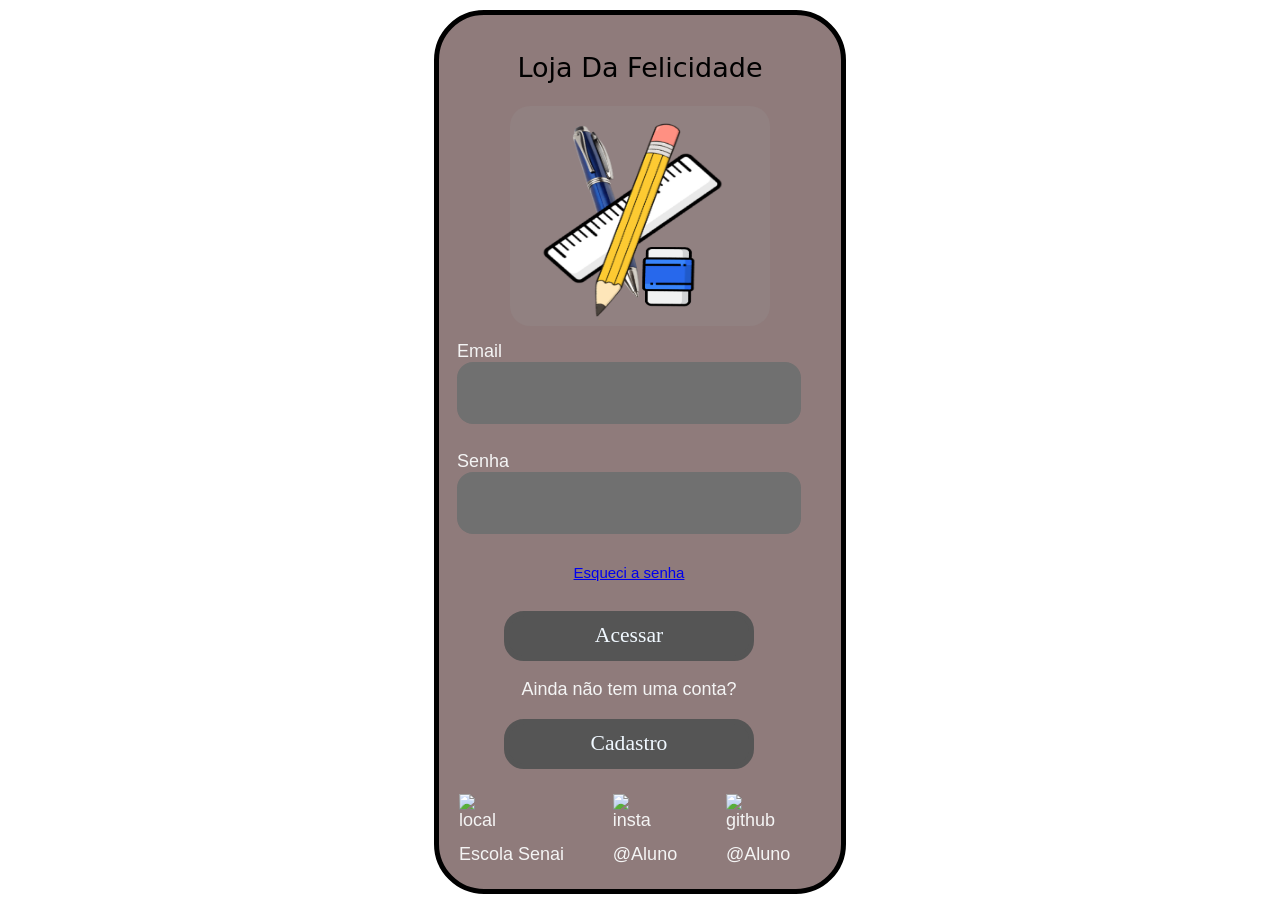
==== index.html @ 34cbfcb0 "2.0" ====
<!DOCTYPE html>
<html lang="en">
<head>
    <link rel="preconnect" href="https://fonts.googleapis.com">
    <link rel="preconnect" href="https://fonts.gstatic.com" crossorigin>
    <link href="https://fonts.googleapis.com/css2?family=Irish+Grover&display=swap" rel="stylesheet">
    <link rel="stylesheet" href="style.css">
    <meta charset="UTF-8">
    <meta name="viewport" content="width=device-width, initial-scale=1.0">
    <title>Document</title>
</head>
<body>

    <section class="Celular">

        <div class="titulo">
            <h1>Loja Da Felicidade</h1>
            <img src="Captura de tela 2026-05-14 101801.png" alt="lapis" style=" width: 260px;
    height: 220px; border-radius: 20px;">

        
        </div>

        <div class="Dados">

            <div class="Caixa"><label for="Email">Email</label><input type="text" ></div>

            <div class="Caixa"><label for="Senha">Senha</label><input type="text"></div>
            <label for="Esqueci"><a href="Esqueciasenha.html" style="font-size: smaller;">Esqueci a senha</a></label>
        </div>
 








        
        <div class="cadastro">
            <button>Acessar</button>
            <p>Ainda não tem uma conta?</p>
            <button >Cadastro</button>

            
    







        </div>
        <div class="locais">
        <img src="https://www.jacui.mg.leg.br/imagens/local.png/image" alt="local" style="width: 50px;height: 50px; display: flex;">
        <label for="">Escola Senai</label>
        
        <img src="https://upload.wikimedia.org/wikipedia/commons/thumb/a/a5/Instagram_icon.png/1280px-Instagram_icon.png" alt="insta" style="width: 50px;height: 50px; display: flex;"  >
        <label for="">@Aluno</label>

        <img src="https://cdn-icons-png.flaticon.com/512/25/25231.png" alt="github" style="width: 50px;height: 50px; display: flex;">
        <label for="">@Aluno</label>
 
    
    
    </div>

























    </section>
    
</body>
</html>
---- style.css ----
.Celular{

    width: 402px;
    height: 874px;
    background-color: rgb(143, 123, 123);
    margin: 10px auto;
    border: 5px solid black;
    border-radius: 50px;
    display: flex;
    justify-content: center;
    flex-direction: column;
}
h1{
    font-family: "Irish Grover", system-ui;
    font-weight: 400;
    font-style: normal;
  }
  
.titulo{
     width: 390px;
     height: 300px;
     margin: 15px auto;
     display: flex;
     justify-content: center;
     flex-wrap: wrap;
     font-size: large;
     font-family: 'Lucida Sans', 'Lucida Sans Regular', 'Lucida Grande', 'Lucida Sans Unicode', Geneva, Verdana, sans-serif;

}
.lapis{
    display: flex;
    width: 70px;
    height: 90px;
    padding: 20px;
}
.lapis img{
    width: 60px;
    height: 80px;

}


.Dados{
    display: flex;
    justify-content: center;
    flex-wrap: wrap;
    width: 380px;
    height: 340px;
    font-family: 'Franklin Gothic Medium', 'Arial Narrow', Arial, sans-serif;
    font-size: large;
    color: rgb(244, 244, 244);

}
.Caixa input{
    color: azure;
    display: flex;
    justify-content: center;
    border-radius: 16px;
    background-color: rgb(112, 112, 112);
    width: 340px;
    height: 60px;
    border: none;

}

.Dados button{
    
    border: 5px;
    border-radius: 20px;
    width: 150px;
    height: 70px;
    background-color: rgb(85, 85, 85);
    font-size: larger;
    font-family: Georgia, 'Times New Roman', Times, serif;
    color: aliceblue;
    
}
button:hover{
    background-color: rgb(173, 168, 178)    ;
}

.cadastro{
    display: flex;
    justify-content: center;
    flex-wrap: wrap;
    width: 380px;
    height: 200px;
    font-family: 'Franklin Gothic Medium', 'Arial Narrow', Arial, sans-serif;
    font-size: large;
    color: rgb(244, 244, 244);
}

.cadastro button{
    border: 5px solid rgb(85,85,85);
    border-radius: 20px;
    width: 250px;
    height: 50px;
    background-color: rgb(85, 85, 85);
    font-size: larger;
    font-family: Georgia, 'Times New Roman', Times, serif;
    color: aliceblue;
    flex-wrap: wrap;

}
button:hover{
    background-color: rgb(173, 168, 178)    ;
}
.locais{
    display: flex;
    justify-content: center;
    flex-wrap: wrap;
    flex-direction: column;
    padding: 20px;
    width: 380px;
    height: 100px;
    font-family: 'Franklin Gothic Medium', 'Arial Narrow', Arial, sans-serif;
    font-size: large;
    color: rgb(244, 244, 244);
}
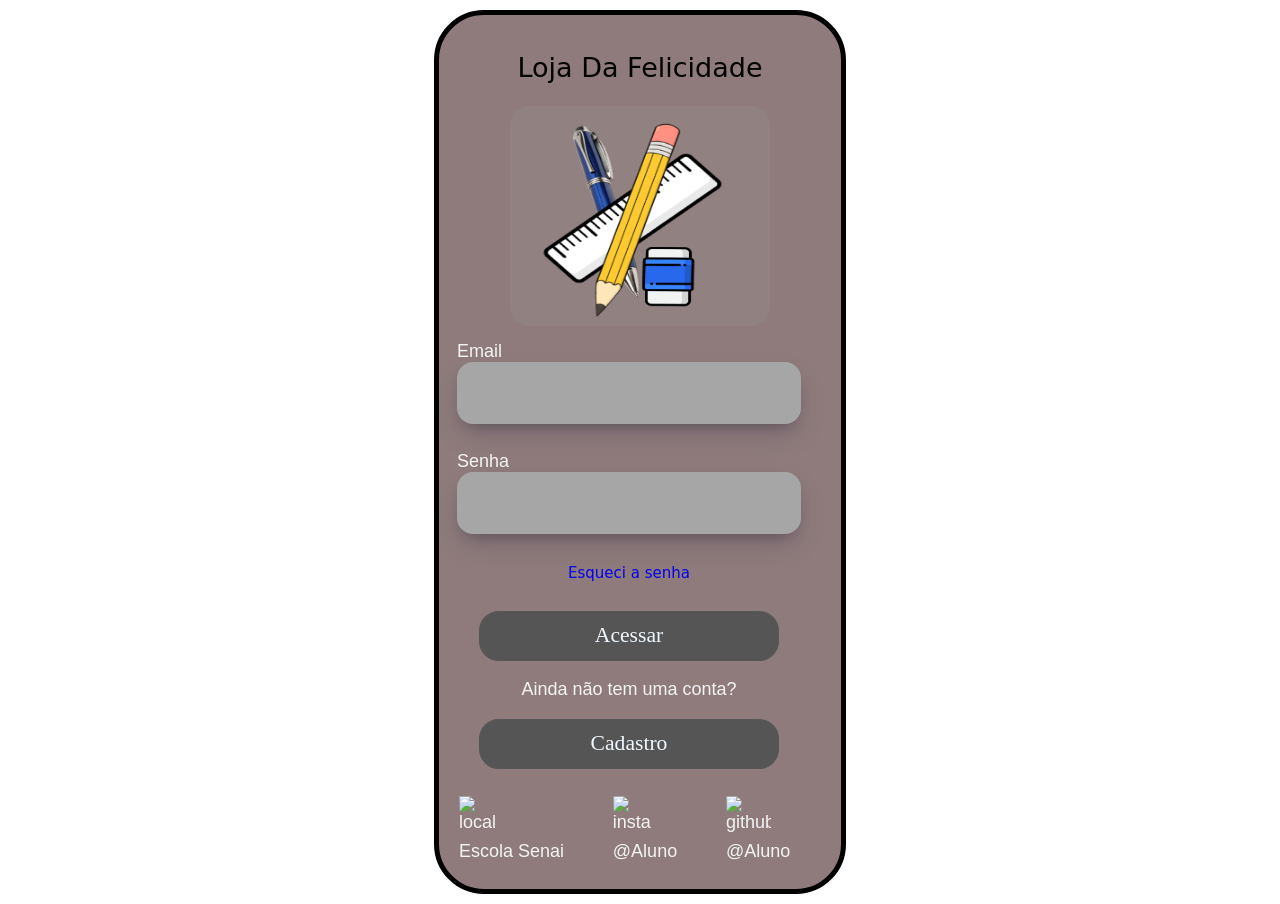
==== commit 69fcafc4: "4.0" ====
--- a/index.html
+++ b/index.html
@@ -1,5 +1,6 @@
 <!DOCTYPE html>
 <html lang="en">
+
 <head>
     <link rel="preconnect" href="https://fonts.googleapis.com">
     <link rel="preconnect" href="https://fonts.gstatic.com" crossorigin>
@@ -9,6 +10,7 @@
     <meta name="viewport" content="width=device-width, initial-scale=1.0">
     <title>Document</title>
 </head>
+
 <body>
 
     <section class="Celular">
@@ -18,17 +20,17 @@
             <img src="Captura de tela 2026-05-14 101801.png" alt="lapis" style=" width: 260px;
     height: 220px; border-radius: 20px;">
 
-        
+
         </div>
 
         <div class="Dados">
 
-            <div class="Caixa"><label for="Email">Email</label><input type="text" ></div>
+            <div class="Caixa"><label for="Email">Email</label><input type="text"></div>
 
             <div class="Caixa"><label for="Senha">Senha</label><input type="text"></div>
-            <label for="Esqueci"><a href="Esqueciasenha.html" style="font-size: smaller;">Esqueci a senha</a></label>
+            <label for="Esqueci"><a href="Esqueciasenha.html"
+                    style="font-size: smaller; text-decoration: none; text-align: right;">Esqueci a senha</a></label>
         </div>
- 
 
 
 
@@ -37,14 +39,16 @@
 
 
 
-        
+
+
+
         <div class="cadastro">
             <button>Acessar</button>
             <p>Ainda não tem uma conta?</p>
-            <button >Cadastro</button>
+           <a href="Cadastrar.html"> <button>Cadastro</button></a>
 
-            
-    
+
+
 
 
 
@@ -54,18 +58,21 @@
 
         </div>
         <div class="locais">
-        <img src="https://www.jacui.mg.leg.br/imagens/local.png/image" alt="local" style="width: 50px;height: 50px; display: flex;">
-        <label for="">Escola Senai</label>
-        
-        <img src="https://upload.wikimedia.org/wikipedia/commons/thumb/a/a5/Instagram_icon.png/1280px-Instagram_icon.png" alt="insta" style="width: 50px;height: 50px; display: flex;"  >
-        <label for="">@Aluno</label>
+            <img src="https://www.jacui.mg.leg.br/imagens/local.png/image" alt="local"
+                style="width: 45px;height: 45px; display: flex;">
+            <label for="">Escola Senai</label>
 
-        <img src="https://cdn-icons-png.flaticon.com/512/25/25231.png" alt="github" style="width: 50px;height: 50px; display: flex;">
-        <label for="">@Aluno</label>
- 
-    
-    
-    </div>
+            <img src="https://upload.wikimedia.org/wikipedia/commons/thumb/a/a5/Instagram_icon.png/1280px-Instagram_icon.png"
+                alt="insta" style="width: 45px;height: 45px; display: flex;">
+            <label for="">@Aluno</label>
+
+            <img src="https://cdn-icons-png.flaticon.com/512/25/25231.png" alt="github"
+                style="width: 45px;height: 45px; display: flex;">
+            <label for="">@Aluno</label>
+
+
+
+        </div>
 
 
 
@@ -92,6 +99,7 @@
 
 
     </section>
-    
+
 </body>
+
 </html>
--- a/style.css
+++ b/style.css
@@ -1,4 +1,4 @@
-.Celular{
+.Celular {
 
     width: 402px;
     height: 874px;
@@ -10,37 +10,40 @@
     justify-content: center;
     flex-direction: column;
 }
-h1{
+
+h1 {
     font-family: "Irish Grover", system-ui;
     font-weight: 400;
     font-style: normal;
-  }
-  
-.titulo{
-     width: 390px;
-     height: 300px;
-     margin: 15px auto;
-     display: flex;
-     justify-content: center;
-     flex-wrap: wrap;
-     font-size: large;
-     font-family: 'Lucida Sans', 'Lucida Sans Regular', 'Lucida Grande', 'Lucida Sans Unicode', Geneva, Verdana, sans-serif;
+}
+
+.titulo {
+    width: 390px;
+    height: 300px;
+    margin: 15px auto;
+    display: flex;
+    justify-content: center;
+    flex-wrap: wrap;
+    font-size: large;
+    font-family: 'Lucida Sans', 'Lucida Sans Regular', 'Lucida Grande', 'Lucida Sans Unicode', Geneva, Verdana, sans-serif;
 
 }
-.lapis{
+
+.lapis {
     display: flex;
     width: 70px;
     height: 90px;
     padding: 20px;
 }
-.lapis img{
+
+.lapis img {
     width: 60px;
     height: 80px;
 
 }
 
 
-.Dados{
+.Dados {
     display: flex;
     justify-content: center;
     flex-wrap: wrap;
@@ -51,35 +54,39 @@
     color: rgb(244, 244, 244);
 
 }
-.Caixa input{
+
+.Caixa input {
     color: azure;
     display: flex;
     justify-content: center;
     border-radius: 16px;
-    background-color: rgb(112, 112, 112);
+    background-color: rgb(166, 166, 166);
     width: 340px;
     height: 60px;
     border: none;
+    box-shadow: rgba(50, 50, 93, 0.25) 0px 13px 27px -5px, rgba(0, 0, 0, 0.3) 0px 8px 16px -8px;
 
 }
 
-.Dados button{
-    
+.Dados button {
+
     border: 5px;
     border-radius: 20px;
-    width: 150px;
+    width: 200px;
     height: 70px;
     background-color: rgb(85, 85, 85);
     font-size: larger;
     font-family: Georgia, 'Times New Roman', Times, serif;
     color: aliceblue;
-    
-}
-button:hover{
-    background-color: rgb(173, 168, 178)    ;
+
+
 }
 
-.cadastro{
+button:hover {
+    background-color: rgb(173, 168, 178);
+}
+
+.cadastro {
     display: flex;
     justify-content: center;
     flex-wrap: wrap;
@@ -90,10 +97,10 @@
     color: rgb(244, 244, 244);
 }
 
-.cadastro button{
-    border: 5px solid rgb(85,85,85);
+.cadastro button {
+    border: 5px solid rgb(85, 85, 85);
     border-radius: 20px;
-    width: 250px;
+    width: 300px;
     height: 50px;
     background-color: rgb(85, 85, 85);
     font-size: larger;
@@ -102,10 +109,12 @@
     flex-wrap: wrap;
 
 }
-button:hover{
-    background-color: rgb(173, 168, 178)    ;
+
+button:hover {
+    background-color: rgb(173, 168, 178);
 }
-.locais{
+
+.locais {
     display: flex;
     justify-content: center;
     flex-wrap: wrap;
@@ -116,4 +125,14 @@
     font-family: 'Franklin Gothic Medium', 'Arial Narrow', Arial, sans-serif;
     font-size: large;
     color: rgb(244, 244, 244);
+}
+
+.Dados a {
+    margin: 8px;
+    font-family: "Irish Grover", system-ui;
+    font-weight: 400;
+    font-style: normal;
+    text-align: right;
+    align-items: right;
+
 }
